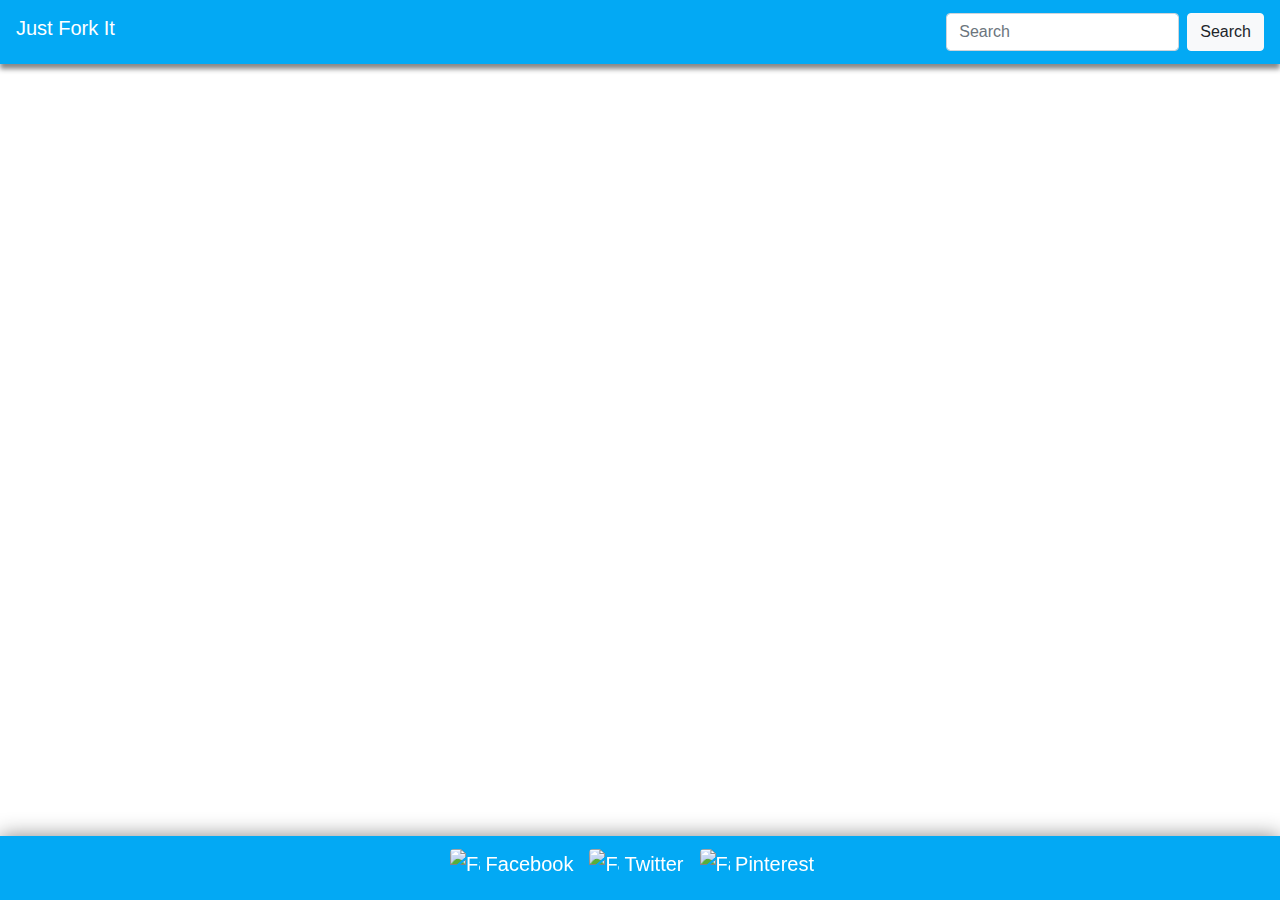
==== index.html @ a06af9ce "Merge pull request #12 from vanhooktristan/recipecard" ====
<!DOCTYPE html>
<html>
<head>
    <meta charset="utf-8" />
    <meta http-equiv="X-UA-Compatible" content="IE=edge">
    <title>Just Fork It</title>
    
    <meta name="viewport" content="width=device-width, initial-scale=1">
    <link rel="stylesheet" href="https://maxcdn.bootstrapcdn.com/bootstrap/4.0.0/css/bootstrap.min.css" integrity="sha384-Gn5384xqQ1aoWXA+058RXPxPg6fy4IWvTNh0E263XmFcJlSAwiGgFAW/dAiS6JXm" crossorigin="anonymous">
    <link rel="stylesheet" type="text/css" media="screen" href="assets/style.css">
    <script defer src="https://use.fontawesome.com/releases/v5.0.8/js/all.js"></script>
    <link rel="shortcut icon" type="image/png" href="assets/Images/forkclever.png"/>
</head>

<body>
    <nav class="navbar justify-content-between">
        <div>
            <a class="navbar-brand h1" href="index.html">Just Fork It</a>
            <i class="fas fa-utensils fa-lg ml-0"></i>
        </div>
        <form class="form-inline">
            <input class="form-control mr-sm-2" type="search" placeholder="Search" aria-label="Search" id="search-term">
            <button class="btn btn-light my-2 my-sm-0" type="submit" id="run-search">Search</button>
        </form>
    </nav>
    

    <div class="container justify-content-center">
        <div class="row">

            <div class="col ">
                <div id="recipes" class="d-flex justify-content-between flex-wrap">

                </div>

            <div class="col">    
                <div id="recipes">
                </div> 

            </div>
        </div>
    </div>
    
    


    <nav class="navbar fixed-bottom justify-content-md-center navbarBottom">

        <a class="navbar-brand h1" href="#">
            <img src="assets/Images/facebook.png" width="30" height="30" class="d-inline-block align-top rounded" alt="Facebook Icon">
            Facebook
        </a>
        <a class="navbar-brand h1" href="#">
            <img src="assets/Images/twitter.png" width="30" height="30" class="d-inline-block align-top rounded" alt="Facebook Icon">
            Twitter
        </a>
        <a class="navbar-brand h1" href="#">
            <img src="assets/Images/pinterest.png" width="30" height="30" class="d-inline-block align-top rounded" alt="Facebook Icon">
            Pinterest
        </a>
    </nav>



    <script src="https://code.jquery.com/jquery.js"></script>
    


    <script src="assets/js/logic.js"></script>
</body>
</html>
---- assets/style.css ----
body {
    color: white;
}
.navbar {
    background-color: #03a9f4;
    -webkit-box-shadow: 0 5px 5px #888888;
    -moz-box-shadow: 0 5px 5px #888888;
    box-shadow: 0 5px 5px #888888;
}

.navbarBottom {
    -webkit-box-shadow: 0px 0px 20px #888888;
    -moz-box-shadow: 0px 0px 20px #888888;
    box-shadow: 0px 0px 20px #888888;
}
.jumbotron {
	background-color: transparent;
	height: 100%;
	width: 100%;
	text-align: center;

}

.card {
    color: black;
}
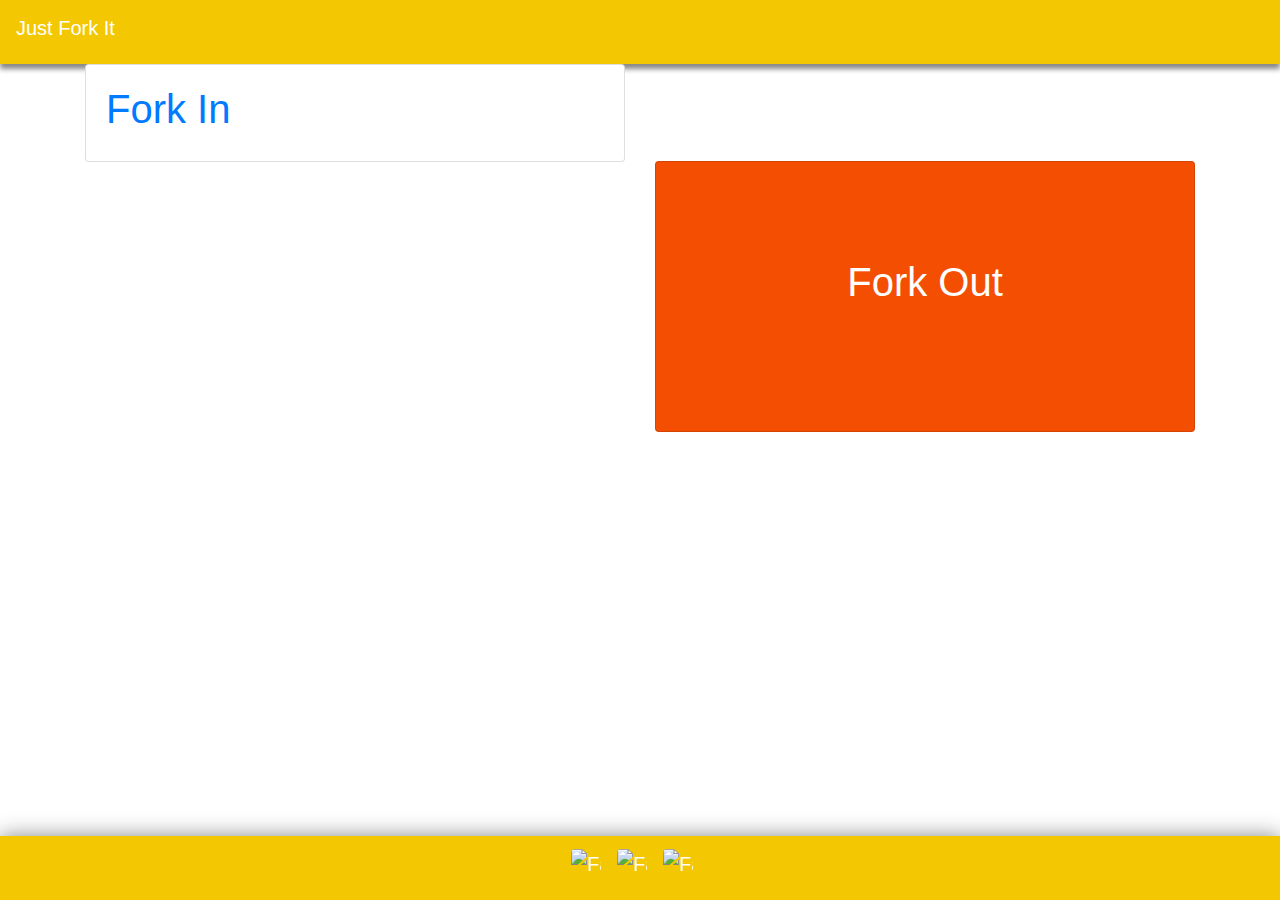
==== commit 8c4091f9: "pushing up changes" ====
--- a/index.html
+++ b/index.html
@@ -13,50 +13,50 @@
 </head>
 
 <body>
-    <nav class="navbar justify-content-between">
+    <nav class="navbar justify-content-between" id="index-nav">
         <div>
             <a class="navbar-brand h1" href="index.html">Just Fork It</a>
             <i class="fas fa-utensils fa-lg ml-0"></i>
         </div>
-        <form class="form-inline">
-            <input class="form-control mr-sm-2" type="search" placeholder="Search" aria-label="Search" id="search-term">
-            <button class="btn btn-light my-2 my-sm-0" type="submit" id="run-search">Search</button>
-        </form>
     </nav>
     
 
     <div class="container justify-content-center">
         <div class="row">
-
-            <div class="col ">
-                <div id="recipes" class="d-flex justify-content-between flex-wrap">
-
-                </div>
-
-            <div class="col">    
-                <div id="recipes">
-                </div> 
-
+          <div class="col-lg-6 col-md-6 col-sm-3">
+            <div class="card" id="fork-in"><a href="forkin.html">
+              <div class="card-body">
+                <h1>Fork In    <i class="fas fa-utensils fa-lg ml-0"></i></h1>
+              </div>
             </div>
+        </a>
+          </div>
+          <div class="col-lg-6 col-md-6 col-sm-3">
+            <div class="card" id="fork-out">
+              <div class="card-body">
+                <h1>Fork Out    <i class="fas fa-utensils fa-lg ml-0"></i></h1>
+              </div>
+            </div>
+          </div>
         </div>
     </div>
     
     
 
 
-    <nav class="navbar fixed-bottom justify-content-md-center navbarBottom">
+    <nav class="navbar fixed-bottom justify-content-md-center navbarBottom" id="index-nav">
 
         <a class="navbar-brand h1" href="#">
             <img src="assets/Images/facebook.png" width="30" height="30" class="d-inline-block align-top rounded" alt="Facebook Icon">
-            Facebook
+            
         </a>
         <a class="navbar-brand h1" href="#">
             <img src="assets/Images/twitter.png" width="30" height="30" class="d-inline-block align-top rounded" alt="Facebook Icon">
-            Twitter
+            
         </a>
         <a class="navbar-brand h1" href="#">
             <img src="assets/Images/pinterest.png" width="30" height="30" class="d-inline-block align-top rounded" alt="Facebook Icon">
-            Pinterest
+            
         </a>
     </nav>
 
--- a/assets/style.css
+++ b/assets/style.css
@@ -13,6 +13,7 @@
     -moz-box-shadow: 0px 0px 20px #888888;
     box-shadow: 0px 0px 20px #888888;
 }
+
 .jumbotron {
 	background-color: transparent;
 	height: 100%;
@@ -24,4 +25,36 @@
 .card {
     color: black;
 }
+.col {
+    padding-bottom: 50px;
+}
 
+<<<<<<< HEAD
+.card-img-top:hover {
+    box-shadow: 10px 10px 8px #888888;
+}
+=======
+#fork-in {
+    color: white;
+    padding-top: 14%;
+    height: 100%;
+    margin-top: 18%;
+    text-align: center;
+    background-color: #03a9f4;
+}
+
+#fork-out {
+    color: white;
+    padding-top: 14%;
+    height: 100%;
+    margin-top: 18%;
+    text-align: center;
+    background-color: #f44e03;
+}
+
+#index-nav {
+    background-color: #f4c703;
+}
+
+
+>>>>>>> b7ea52d2add6c7c1d0946738a441970f755f34ed
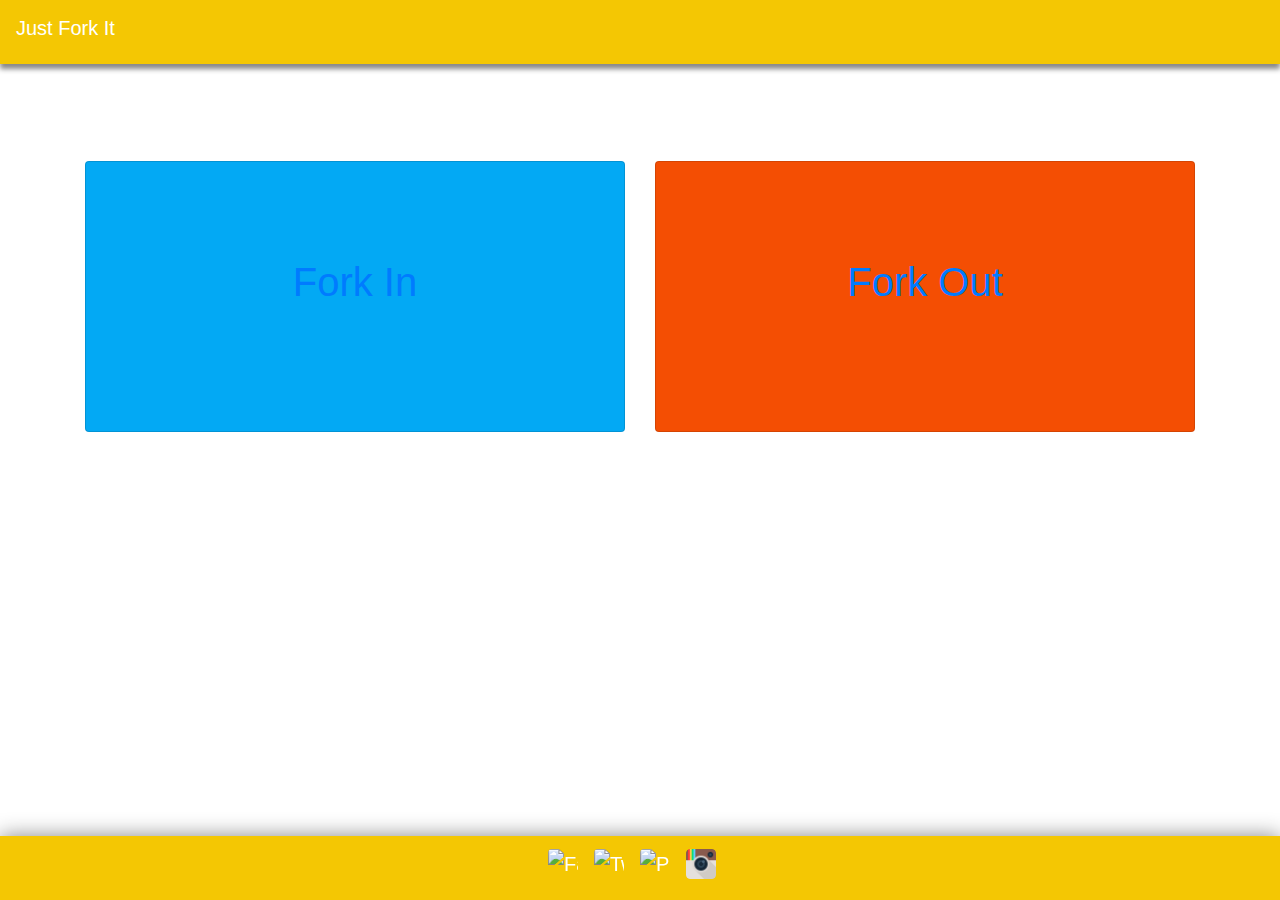
==== commit 45c96a84: "update index.html" ====
--- a/index.html
+++ b/index.html
@@ -24,18 +24,19 @@
     <div class="container justify-content-center">
         <div class="row">
           <div class="col-lg-6 col-md-6 col-sm-3">
-            <div class="card" id="fork-in"><a href="forkin.html">
+            <div class="card" id="fork-in"><a href="forkIn.html">
               <div class="card-body">
                 <h1>Fork In    <i class="fas fa-utensils fa-lg ml-0"></i></h1>
               </div>
+              </a>
             </div>
-        </a>
           </div>
           <div class="col-lg-6 col-md-6 col-sm-3">
-            <div class="card" id="fork-out">
+            <div class="card" id="fork-out"><a href="forkOut.html">
               <div class="card-body">
                 <h1>Fork Out    <i class="fas fa-utensils fa-lg ml-0"></i></h1>
               </div>
+              </a>
             </div>
           </div>
         </div>
@@ -46,19 +47,19 @@
 
     <nav class="navbar fixed-bottom justify-content-md-center navbarBottom" id="index-nav">
 
-        <a class="navbar-brand h1" href="#">
+            <a class="navbar-brand h1" href="#">
             <img src="assets/Images/facebook.png" width="30" height="30" class="d-inline-block align-top rounded" alt="Facebook Icon">
-            
-        </a>
-        <a class="navbar-brand h1" href="#">
-            <img src="assets/Images/twitter.png" width="30" height="30" class="d-inline-block align-top rounded" alt="Facebook Icon">
-            
-        </a>
-        <a class="navbar-brand h1" href="#">
-            <img src="assets/Images/pinterest.png" width="30" height="30" class="d-inline-block align-top rounded" alt="Facebook Icon">
-            
-        </a>
-    </nav>
+             </a>
+            <a class="navbar-brand h1" href="#">
+                <img src="assets/Images/twitter.png" width="30" height="30" class="d-inline-block align-top rounded" alt="Twitter Icon">
+            </a>
+            <a class="navbar-brand h1" href="#">
+                <img src="assets/Images/pinterest.png" width="30" height="30" class="d-inline-block align-top rounded" alt="Pinterest Icon">
+            </a>
+            <a class="navbar-brand h1" href="#">
+                <img src="assets/Images/Instagram.png" width="30" height="30" class="d-inline-block align-top rounded" alt="Instagram Icon">
+            </a>
+        </nav>
 
 
 
--- a/assets/style.css
+++ b/assets/style.css
@@ -29,11 +29,10 @@
     padding-bottom: 50px;
 }
 
-<<<<<<< HEAD
 .card-img-top:hover {
     box-shadow: 10px 10px 8px #888888;
 }
-=======
+
 #fork-in {
     color: white;
     padding-top: 14%;
@@ -56,5 +55,3 @@
     background-color: #f4c703;
 }
 
-
->>>>>>> b7ea52d2add6c7c1d0946738a441970f755f34ed
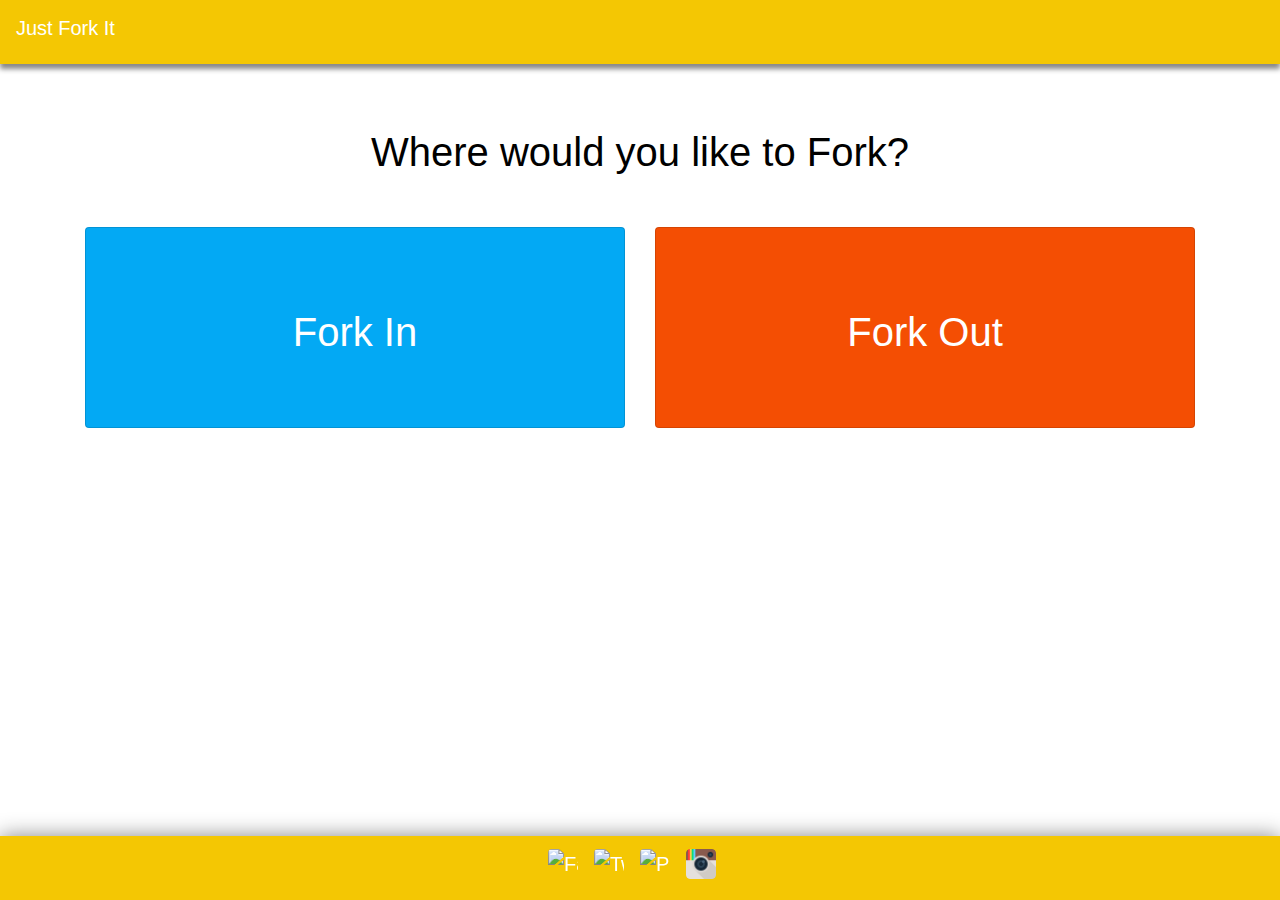
==== commit 16bec6bc: "push 2" ====
--- a/index.html
+++ b/index.html
@@ -19,6 +19,13 @@
             <i class="fas fa-utensils fa-lg ml-0"></i>
         </div>
     </nav>
+
+    <div class="row">
+      <div class="col-lg-12">
+        <h1 id="fork-header"> Where would you like to Fork?  <i class="fas fa-utensils fa-lg ml-0"></i></h1>
+
+      </div>
+    </div>
     
 
     <div class="container justify-content-center">
--- a/assets/style.css
+++ b/assets/style.css
@@ -1,6 +1,24 @@
 body {
     color: white;
 }
+a:visited { 
+    color: white;
+}
+a:hover {
+    text-decoration: none;
+    color: white;
+}
+a {
+    color: white;
+}
+#fork-header {
+    color: black;
+    text-align: center;
+    padding-top: 5%;
+    padding-right: 10%;
+    padding-left: 10%;
+}
+
 .navbar {
     background-color: #03a9f4;
     -webkit-box-shadow: 0 5px 5px #888888;
@@ -35,18 +53,18 @@
 
 #fork-in {
     color: white;
-    padding-top: 14%;
+    padding-top: 11%;
     height: 100%;
-    margin-top: 18%;
+    margin-top: 8%;
     text-align: center;
     background-color: #03a9f4;
 }
 
 #fork-out {
     color: white;
-    padding-top: 14%;
+    padding-top: 11%;
     height: 100%;
-    margin-top: 18%;
+    margin-top: 8%;
     text-align: center;
     background-color: #f44e03;
 }
@@ -55,3 +73,11 @@
     background-color: #f4c703;
 }
 
+#out-nav {
+    background-color: #f44e03;
+}
+
+.modal-title,
+.modal-body {
+    color: black;
+}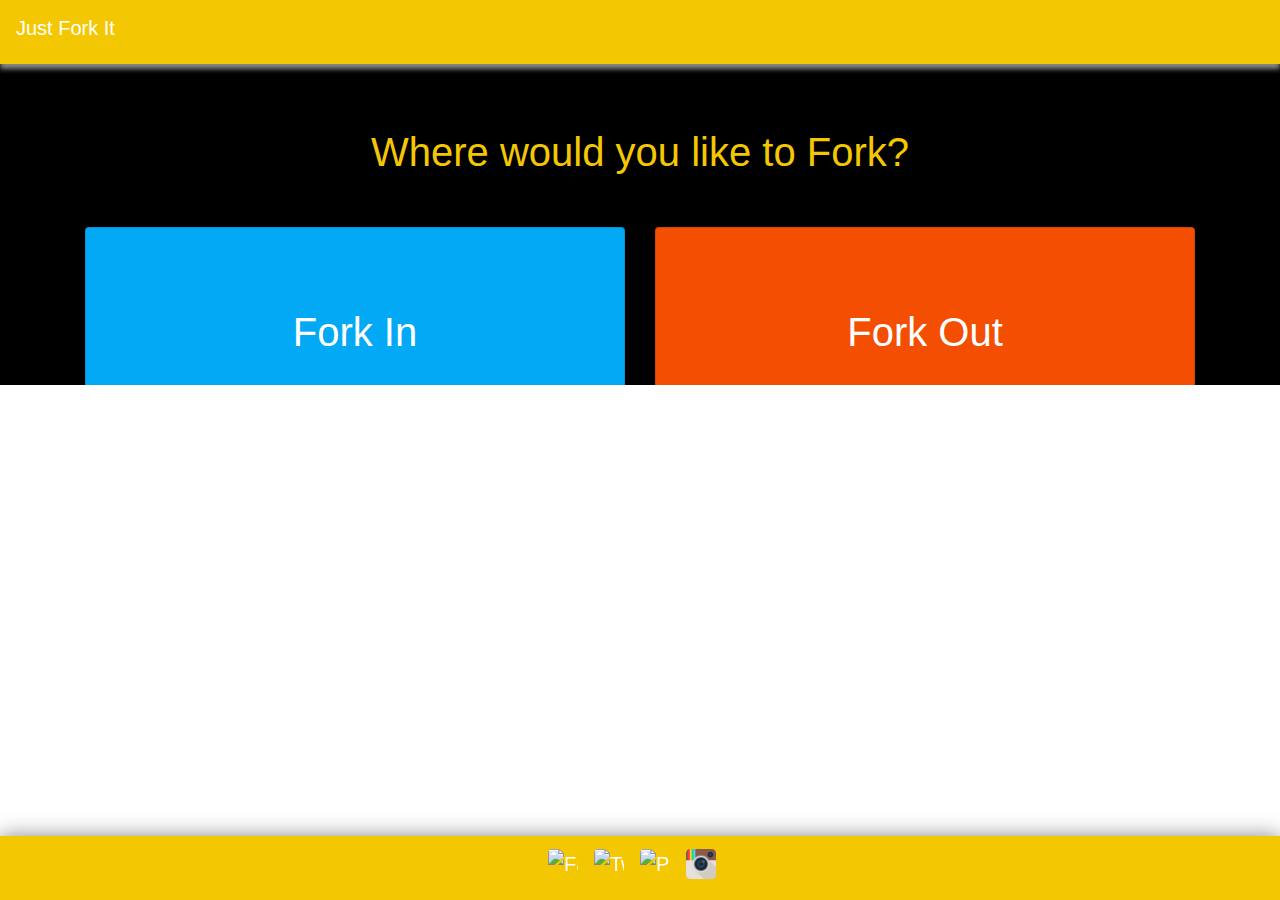
==== commit 378c0ea7: "video final" ====
--- a/index.html
+++ b/index.html
@@ -13,7 +13,19 @@
 </head>
 
 <body>
-    <nav class="navbar justify-content-between" id="index-nav">
+
+  <div class="homepage-hero-module">
+    <div class="video-container">
+        <div class="filter"></div>
+        <video autoplay loop class="fillWidth">
+            <source src="assets/Images/Indian-Pedestrian.mp4" type="video/mp4" />Your browser does not support the video tag. I suggest you upgrade your browser.
+            <source src="assets/Images/Indian-Pedestrian.mp4" type="video/webm" />Your browser does not support the video tag. I suggest you upgrade your browser.
+        </video>
+        <div class="poster hidden">
+            <img src="assets/Images/Indian-Pedestrian.mp4" alt="">
+        </div>
+
+      <nav class="navbar justify-content-between" id="index-nav">
         <div>
             <a class="navbar-brand h1" href="index.html">Just Fork It</a>
             <i class="fas fa-utensils fa-lg ml-0"></i>
@@ -68,6 +80,10 @@
             </a>
         </nav>
 
+    </div>
+</div>
+    
+
 
 
     <script src="https://code.jquery.com/jquery.js"></script>
--- a/assets/style.css
+++ b/assets/style.css
@@ -11,8 +11,51 @@
 a {
     color: white;
 }
+
+.homepage-hero-module {
+    border-right: none;
+    border-left: none;
+    position: relative;
+}
+.no-video .video-container video,
+.touch .video-container video {
+    display: none;
+}
+.no-video .video-container .poster,
+.touch .video-container .poster {
+    display: block !important;
+}
+.video-container {
+    position: relative;
+    bottom: 0%;
+    left: 0%;
+    height: 100%;
+    width: 100%;
+    overflow: hidden;
+    background: #000;
+}
+.video-container .poster img {
+    width: 100%;
+    bottom: 0;
+    position: absolute;
+}
+.video-container .filter {
+    z-index: 100;
+    position: absolute;
+    background: rgba(0, 0, 0, 0.4);
+    width: 100%;
+}
+.video-container video {
+    position: absolute;
+    z-index: 0;
+    bottom: 0;
+}
+.video-container video.fillWidth {
+    width: 100%;
+}
+
 #fork-header {
-    color: black;
+    color: #f4c703;
     text-align: center;
     padding-top: 5%;
     padding-right: 10%;
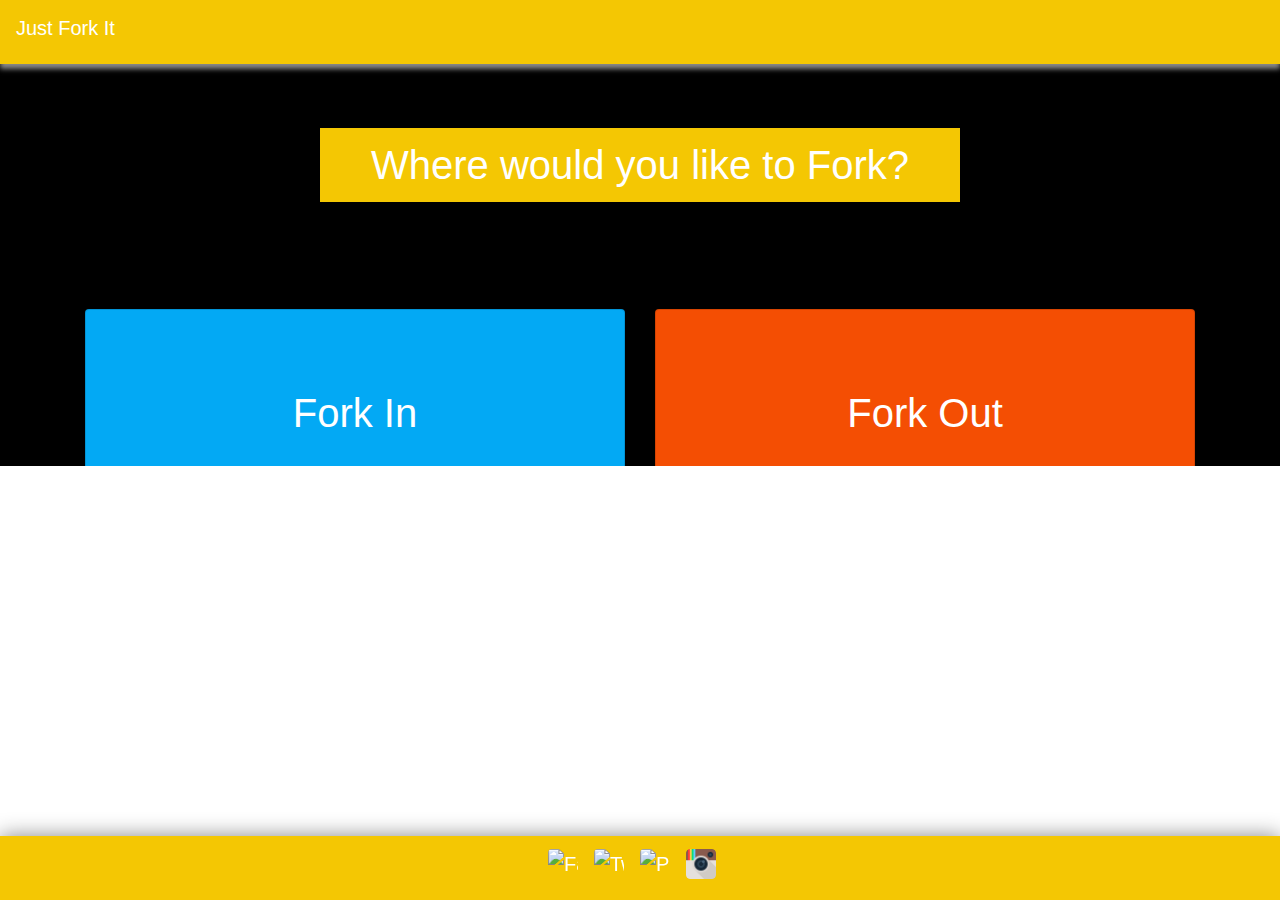
==== commit 40fd51ea: "Merge pull request #22 from vanhooktristan/css-push" ====
--- a/index.html
+++ b/index.html
@@ -7,7 +7,9 @@
     
     <meta name="viewport" content="width=device-width, initial-scale=1">
     <link rel="stylesheet" href="https://maxcdn.bootstrapcdn.com/bootstrap/4.0.0/css/bootstrap.min.css" integrity="sha384-Gn5384xqQ1aoWXA+058RXPxPg6fy4IWvTNh0E263XmFcJlSAwiGgFAW/dAiS6JXm" crossorigin="anonymous">
+
     <link rel="stylesheet" type="text/css" media="screen" href="assets/style.css">
+    
     <script defer src="https://use.fontawesome.com/releases/v5.0.8/js/all.js"></script>
     <link rel="shortcut icon" type="image/png" href="assets/Images/forkclever.png"/>
 </head>
@@ -43,7 +45,7 @@
     <div class="container justify-content-center">
         <div class="row">
           <div class="col-lg-6 col-md-6 col-sm-3">
-            <div class="card" id="fork-in"><a href="forkIn.html">
+            <div class="card mainCard" id="fork-in"><a href="forkIn.html">
               <div class="card-body">
                 <h1>Fork In    <i class="fas fa-utensils fa-lg ml-0"></i></h1>
               </div>
@@ -51,7 +53,7 @@
             </div>
           </div>
           <div class="col-lg-6 col-md-6 col-sm-3">
-            <div class="card" id="fork-out"><a href="forkOut.html">
+            <div class="card mainCard" id="fork-out"><a href="forkOut.html">
               <div class="card-body">
                 <h1>Fork Out    <i class="fas fa-utensils fa-lg ml-0"></i></h1>
               </div>
@@ -67,16 +69,16 @@
     <nav class="navbar fixed-bottom justify-content-md-center navbarBottom" id="index-nav">
 
             <a class="navbar-brand h1" href="#">
-            <img src="assets/Images/facebook.png" width="30" height="30" class="d-inline-block align-top rounded" alt="Facebook Icon">
+            <img src="assets/Images/facebook.png"  width="30" height="30" class="d-inline-block align-top rounded" alt="Facebook Icon">
              </a>
             <a class="navbar-brand h1" href="#">
-                <img src="assets/Images/twitter.png" width="30" height="30" class="d-inline-block align-top rounded" alt="Twitter Icon">
+                <img src="assets/Images/twitter.png"  width="30" height="30" class="d-inline-block align-top rounded" alt="Twitter Icon">
             </a>
             <a class="navbar-brand h1" href="#">
-                <img src="assets/Images/pinterest.png" width="30" height="30" class="d-inline-block align-top rounded" alt="Pinterest Icon">
+                <img src="assets/Images/pinterest.png"  width="30" height="30" class="d-inline-block align-top rounded" alt="Pinterest Icon">
             </a>
             <a class="navbar-brand h1" href="#">
-                <img src="assets/Images/Instagram.png" width="30" height="30" class="d-inline-block align-top rounded" alt="Instagram Icon">
+                <img src="assets/Images/Instagram.png"  width="30" height="30" class="d-inline-block align-top rounded" alt="Instagram Icon">
             </a>
         </nav>
 
--- a/assets/style.css
+++ b/assets/style.css
@@ -40,7 +40,6 @@
     position: absolute;
 }
 .video-container .filter {
-    z-index: 100;
     position: absolute;
     background: rgba(0, 0, 0, 0.4);
     width: 100%;
@@ -55,11 +54,13 @@
 }
 
 #fork-header {
-    color: #f4c703;
+    background-color: #f4c703;
     text-align: center;
-    padding-top: 5%;
-    padding-right: 10%;
-    padding-left: 10%;
+    margin: 5%;
+    padding: 1%;
+    width: 50%;
+    margin-right: auto;
+    margin-left: auto;
 }
 
 .navbar {
@@ -94,6 +95,11 @@
     box-shadow: 10px 10px 8px #888888;
 }
 
+.mainCard:hover,
+.bottomNav:hover {
+    box-shadow: 10px 10px 8px rgb(31, 29, 29);
+}
+
 #fork-in {
     color: white;
     padding-top: 11%;
